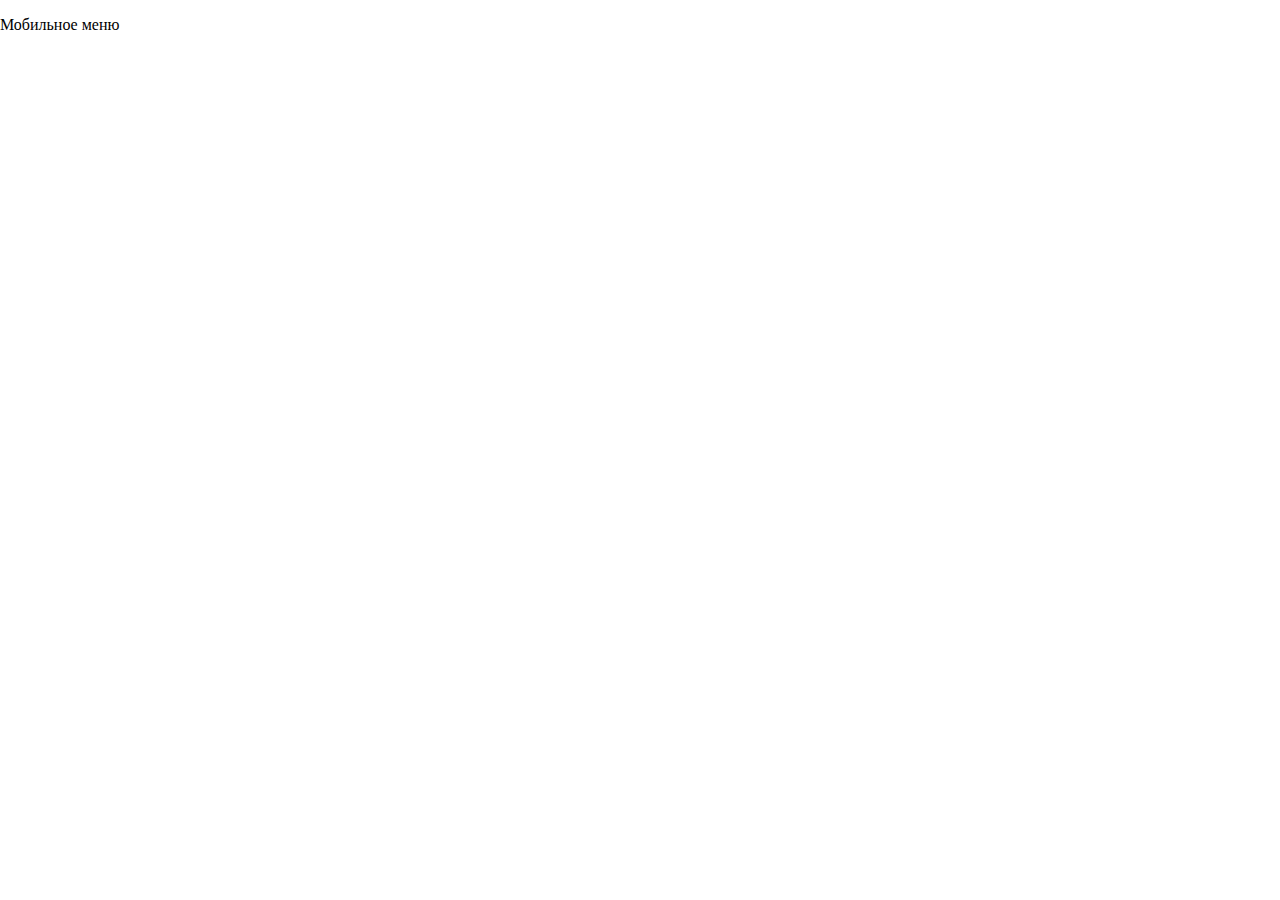
==== mobile-menu.html @ 7fe61db4 "добавление и изменение файлов сайта" ====
﻿<!DOCTYPE html>

<html lang="ru">
  <head>
    <meta charset="utf-8">
    <title>Энималс - ветклиника</title>
    <meta name="description" content="Энималс - ветеринарная клиника в Бобруйске. Лечим собак, кошек, птиц, грызунов.">
    <link type="text/css" rel="stylesheet" href="style.css">
    <meta name="viewport" content="width=device-width, initial-scale=1.0">
  </head>


  <body>
  	<p>
  		Мобильное меню
  	</p>
  </body>

  </html>
---- style.css ----
body{
    margin: 0 auto;
    max-width: 1920px;
    max-height: 7212px;
}

header{
    max-width: 1920px;
    max-height: 900px;
}

main{
    max-width: 1920px;
    max-height: 5883px;
}

#line_1{
	max-width: 1183px;
    max-height: 76px;
    overflow: hidden;
    margin: 0 auto;
    padding: 0.5em;
}

@media only screen and (min-device-width:600px) and (max-device-width:899px) {
	#line_1{
    padding: 2em 0.5em;
	}
}

#group_1{
    float: left;
    width: 13.8125em;    
}

#name_1{
    font-family: "Times New Roman", Times, serif;
    font-weight: bold;
    font-size: 2em;
    line-height: 1.15625em;
    letter-spacing: 0.1875em;
    text-transform: uppercase;
    color: #006D4D;
}

#name_2{
    font-family: "Open Sans", Arial, sans-serif;
    font-size: 1.125em;
    line-height: 1.389em;
    text-align: justify;
    color: #313131;
}


img.icon{
    max-height: 2em;
    float: left;
}

#address{
	display: none;
}

@media only screen and (min-device-width:900px) and (max-device-width:1199px) {
	#address {
    display: block;
    float: left;
    margin-left: 3%;
    overflow: hidden;
    width: 9.5em;
    -webkit-transform: translateY(25%);
        -ms-transform: translateY(25%);
            transform: translateY(25%);
  }
}

@media screen and (min-device-width:1200px) {
	#address {
    display: block;
    float: left;
    margin-left: 22%;
    overflow: hidden;
    width: 10.5625em;
    -webkit-transform: translateY(25%);
        -ms-transform: translateY(25%);
            transform: translateY(25%);
  }
}

#address_1{
    font-family: "Open Sans", Arial, sans-serif;
    font-size: 0.875em;
    line-height: 1.1875em;
    color: #595757;
    float: right;
}

#time{
	display: none;
}


@media screen and (min-device-width:900px) {
	#time {
    display: block;
    float: left;
    margin-left: 7%;
    overflow: hidden;
    width: 10em;
    -webkit-transform: translateY(20%);
        -ms-transform: translateY(20%);
            transform: translateY(20%);
    }
}

#time_1{
    font-family: "Open Sans", Arial, sans-serif;
    font-size: 1em;
    line-height: 1.375em;
    color: #595757;
    float: right;
}

#phone{
	display: none;
}


@media screen and (min-device-width:600px) {
	#phone {
    display: flex;
    float: left;
    margin-left: 7%;
    overflow: hidden;
    width: 11.75em;
    -webkit-transform: translateY(25%);
        -ms-transform: translateY(25%);
            transform: translateY(25%);
    }
}

#phone_1{
    font-family: "Open Sans", Arial, sans-serif;
    font-size: 1.125em;
    font-weight: bold;
    line-height: 1.389em;
    color: #595757;
    width: 8.375em;
    border: none;
    -webkit-appearance: none;
       -moz-appearance: none;
            appearance: none;
    background: url('vectors/Polygon 1.png') no-repeat center right;
}

#phone-menu{
	display: none;
}

@media screen and (max-device-width:899px) {
	#phone-menu{
	display: block;
	float: right;
	margin-right: 1em;
    overflow: hidden;
    width: 6em;
    -webkit-transform: translateY(35%);
        -ms-transform: translateY(35%);
            transform: translateY(35%);
    }
}

#menu-label{
	font-family: "Open Sans", Arial, sans-serif;
    font-size: 1em;
    line-height: 1.375em;
    color: #006D4D;
    float: left;
}


a#menu-button{
	float: right;
}

ul#nav-menu{
    display: none;
}


@media screen and (min-device-width:900px) {
	ul#nav-menu{
	max-width: 1220px;
    max-height: 40px;
    margin: 1% auto 0.5% auto; 
    display: -webkit-box;
    display: -ms-flexbox;
    display: flex;
	}
}

ul#nav-menu li{
    list-style-type: none;
    -ms-flex-preferred-size: auto;
        flex-basis: auto;
    margin-right: auto;
    -webkit-box-flex: 1;
        -ms-flex-positive: 1;
            flex-grow: 1;
}

ul#nav-menu li a{
    font-family: "Open Sans", Arial, sans-serif;
    font-size: 0.875em;
    line-height: 1.1875em;
    text-decoration: none;
    border-bottom: none;
    color: #595757;
}

ul#nav-menu li.active a{
    color: #006D4D;
}

#line_2{
    max-width: 1920px;
    max-height: 784px;
}

#mainblock{
    display: -webkit-box;
    display: -ms-flexbox;
    display: flex;
    height: 48em;
    width: 100%;
    margin: 0;
    position: relative;
    text-align: center;
}

@media screen and (max-device-width:899px) {
	#mainblock{
    height: 34em;
 	}
}

#left{
    background: #F2FDFF;
    width: 33.33%;
}

#right{
    background: #E7FFF7;
    width: 33.33%;
}

#central{
    background: #F9F9F9;
    width: 33.34%;
    position: relative;
}

#slogan{
    max-width: 1072px;
    max-height: 139px;
    font-family: "Times New Roman", "Times", serif;
    font-weight: bold;
    font-size: 4em;
    line-height: 1.15625em;
    position: absolute;
    z-index: 10000;
    left: 2em;
    right: 2em;
    top: 1.2em;
    bottom: 20em;
    margin: 0 auto;
    width: 55.8%;
}

@media only screen and (min-device-width:900px) and (max-device-width:1199px) {
	#slogan{
		font-size: 3.5em;
		width: 65%;
	}
}

@media only screen and (min-device-width:600px) and (max-device-width:899px) {
	#slogan{
		font-size: 3.5em;
		width: 98%;
		left: 0.1em;
    	right: 0.1em;
	}
}

@media screen and (max-device-width:599px) {
	#slogan{
		font-size: 2.5em;
		width: 98%;
		left: 0.1em;
    	right: 0.1em;
	}
}

img#mainimg{
    position: absolute;
    z-index: 10000;
    margin: auto;
}

@media screen and (min-device-width:900px) {
	img#mainimg{
    width: 47.2%;
    right: 10em;
    bottom: 0em;
    left: 11em;
    top: 15em;
  }
}

@media only screen and (min-device-width:600px) and (max-device-width:899px) {
	img#mainimg{
    width: 67.6%;
    right: 7em;
    bottom: 0em;
    left: 7em;
    top: 15em;
  }
}

@media screen and (max-device-width:599px) {
	img#mainimg{
    width: 95.6%;
    right: 0.5em;
    bottom: 0em;
    left: 0.5em;
    top: 17em;
  }
}

#firstword{
    text-transform: uppercase;
    color: #006D4D;
}

#order{
    background: #FFA953;
    border-radius: 3.125em;
    height: 3.5em;
    width: 16em;
    font-family: "Open Sans", Arial, sans-serif;
    font-weight: bold;
    font-size: 1em;
    line-height: 1.375em;
    text-align: center;
    color: #FFFFFF;
    border: none;
    position: absolute;
    z-index: 10000;
    left: 2em;
    right: 2em;
    top: 16em;
    bottom: 29em;
    margin: auto;
}

#block_1{
	max-height: 55em;
	margin-top: -2em;
	overflow-x: hidden;
}

@media only screen and (min-device-width:600px) and (max-device-width:899px) {
	#block_1{
	background: linear-gradient(to right bottom, #F2FDFF, #ffffff, #ffffff);
	}
}

#block_1_left{
	float: left;
	width: 50%;
	background: #F2FDFF;
}

@media screen and (min-device-width:1200px) {
	#block_1_right{
	padding-top: 4em;
	width: 37%;
	margin-left: 55%;
	}
}

@media only screen and (min-device-width:900px) and (max-device-width:1199px) {
	#block_1_right{
	padding-top: 3.5em;	
	width: 95%;
	margin: auto;
	}
}

@media only screen and (min-device-width:600px) and (max-device-width:899px) {
	#block_1_right{
	padding-top: 4em;
	padding-left: 0.5em;		
	width: 99%;
	margin: auto;
	border-radius: 55% 0 0 0;
	background: #ffffff;
	}
}

@media screen and (max-device-width:599px) {
	#block_1_right{
	padding: 0.1em 0.5em;
	padding-left: 0.5em;		
	width: 99%;
	margin: auto;
	}
}


#block_1_right h2{
	font-family: "Times New Roman", "Times", serif;
	font-weight: bold;
	font-size: 2.5em;
	line-height: 1.15em;
	color: #595757;
	width: 84.2%;
}

@media screen and (max-device-width:599px) {
	#block_1_right h2{

	}
}

#block_1_right p{
	font-family: "Open Sans", Arial, sans-serif;
	font-size: 1em;
	line-height: 1.5em;
	color: #595757;
	width: 98%;
}

img#MaskGroup{
	display: none;
}

@media (min-width:1200px) {
	img#MaskGroup {
    display: block;
    margin-top: 2em;
  }
}
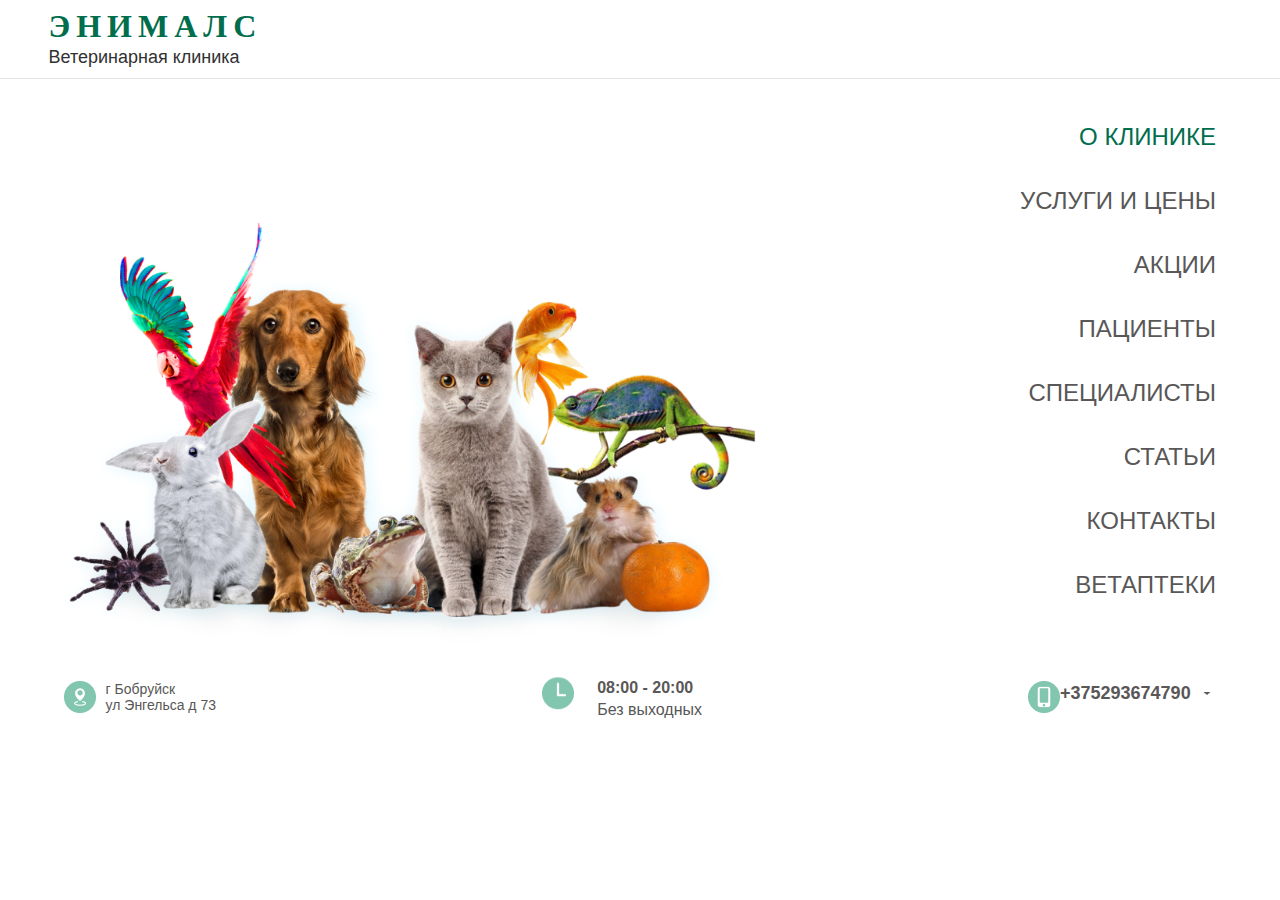
==== commit 10d8d317: "изменение файлов" ====
--- a/mobile-menu.html
+++ b/mobile-menu.html
@@ -1,6 +1,7 @@
-﻿<!DOCTYPE html>
+<!DOCTYPE html>
 
 <html lang="ru">
+
   <head>
     <meta charset="utf-8">
     <title>Энималс - ветклиника</title>
@@ -11,9 +12,63 @@
 
 
   <body>
-  	<p>
-  		Мобильное меню
-  	</p>
+
+      <div id="line_1">
+       <div id="line_1_in">
+
+        <div id="group_1">
+          <span id="name_1">Энималс</span><br/>
+          <span id="name_2">Ветеринарная клиника</span>
+        </div>
+
+        <div id="phone-close-menu">
+          <a href="index.html">
+            <img id="menu-close-button" src="vectors/menu-close.png" alt="close">
+            <span id="menu-label">МЕНЮ</span>
+          </a>
+        </div>
+       </div>
+      </div>
+
+      <div id="block_menu">
+        <div id="block_menu_left">
+          <img id="menuimg" src="images/animals.png" alt="animals"> 
+        </div>
+        <div id="block_menu_right">
+          <ul id="mob-menu">
+            <li class="active"><a href="#">О КЛИНИКЕ</a></li>
+            <li><a href="#">УСЛУГИ И ЦЕНЫ</a></li>
+            <li><a href="#">АКЦИИ</a></li>
+            <li><a href="#">ПАЦИЕНТЫ</a></li>
+            <li><a href="#">СПЕЦИАЛИСТЫ</a></li>
+            <li><a href="#">СТАТЬИ</a></li>
+            <li><a href="#">КОНТАКТЫ</a></li>
+            <li><a href="#">ВЕТАПТЕКИ</a></li>
+          </ul>
+        </div>
+      </div>
+
+      <div id="menu-footer">
+        <div id="menu-address">
+          <img class="icon" src="vectors/004-pin.png" alt="">
+          <span id="address_1">г Бобруйск<br/> ул Энгельса д 73</span>
+        </div>
+
+        <div id="menu-time">
+          <img class="icon" src="vectors/002-clock.png" alt="">
+          <span id="time_1"><b>08:00 - 20:00</b>
+            <br/>Без выходных</span>
+        </div>
+
+        <div id="menu-phone">
+          <img class="icon" src="vectors/001-smartphone.png" alt="">
+          <select id="phone_1">
+            <option>+375293674790</option>
+            <option>80225721689</option>
+            <option>80225731212</option>
+          </select>
+        </div>
+      </div>
   </body>
 
-  </html>+</html>--- a/style.css
+++ b/style.css
@@ -15,7 +15,11 @@
 }
 
 #line_1{
-	max-width: 1183px;
+    border-bottom: 1px solid #E5E5E5;
+}
+
+#line_1_in{
+    max-width: 1183px;
     max-height: 76px;
     overflow: hidden;
     margin: 0 auto;
@@ -23,9 +27,9 @@
 }
 
 @media only screen and (min-device-width:600px) and (max-device-width:899px) {
-	#line_1{
+    #line_1{
     padding: 2em 0.5em;
-	}
+    }
 }
 
 #group_1{
@@ -58,11 +62,11 @@
 }
 
 #address{
-	display: none;
+    display: none;
 }
 
 @media only screen and (min-device-width:900px) and (max-device-width:1199px) {
-	#address {
+    #address {
     display: block;
     float: left;
     margin-left: 3%;
@@ -75,7 +79,7 @@
 }
 
 @media screen and (min-device-width:1200px) {
-	#address {
+    #address {
     display: block;
     float: left;
     margin-left: 22%;
@@ -96,12 +100,12 @@
 }
 
 #time{
-	display: none;
+    display: none;
 }
 
 
 @media screen and (min-device-width:900px) {
-	#time {
+    #time {
     display: block;
     float: left;
     margin-left: 7%;
@@ -122,12 +126,14 @@
 }
 
 #phone{
-	display: none;
+    display: none;
 }
 
 
 @media screen and (min-device-width:600px) {
-	#phone {
+    #phone {
+    display: -webkit-box;
+    display: -ms-flexbox;
     display: flex;
     float: left;
     margin-left: 7%;
@@ -153,34 +159,55 @@
     background: url('vectors/Polygon 1.png') no-repeat center right;
 }
 
-#phone-menu{
-	display: none;
+#phone-open-menu, #phone-close-menu{
+    display: none;
 }
 
 @media screen and (max-device-width:899px) {
-	#phone-menu{
-	display: block;
-	float: right;
-	margin-right: 1em;
+    #phone-open-menu, #phone-close-menu{
+    display: block;
+    float: right;
+    margin-right: 1em;
     overflow: hidden;
     width: 6em;
+    }
+}
+
+@media screen and (max-device-width:899px) {
+    #phone-open-menu{
     -webkit-transform: translateY(35%);
         -ms-transform: translateY(35%);
             transform: translateY(35%);
     }
 }
 
+@media screen and (max-device-width:899px) {
+    #phone-close-menu{
+    -webkit-transform: translateY(45%);
+        -ms-transform: translateY(45%);
+            transform: translateY(45%);
+    }
+}
+
 #menu-label{
-	font-family: "Open Sans", Arial, sans-serif;
+    font-family: "Open Sans", Arial, sans-serif;
     font-size: 1em;
     line-height: 1.375em;
     color: #006D4D;
     float: left;
-}
-
-
-a#menu-button{
-	float: right;
+    -webkit-transform: translateY(20%);
+        -ms-transform: translateY(20%);
+            transform: translateY(20%);
+}
+
+#menu-open-button, #menu-close-button{
+    float: right;
+}
+
+#menu-close-button{
+    -webkit-transform: translate(-10%,10%);
+        -ms-transform: translate(-10%,10%);
+            transform: translate(-10%,10%);
 }
 
 ul#nav-menu{
@@ -189,14 +216,14 @@
 
 
 @media screen and (min-device-width:900px) {
-	ul#nav-menu{
-	max-width: 1220px;
+    ul#nav-menu{
+    max-width: 1220px;
     max-height: 40px;
     margin: 1% auto 0.5% auto; 
     display: -webkit-box;
     display: -ms-flexbox;
     display: flex;
-	}
+    }
 }
 
 ul#nav-menu li{
@@ -225,6 +252,7 @@
 #line_2{
     max-width: 1920px;
     max-height: 784px;
+    border-top: 1px solid #E5E5E5;
 }
 
 #mainblock{
@@ -239,9 +267,9 @@
 }
 
 @media screen and (max-device-width:899px) {
-	#mainblock{
+    #mainblock{
     height: 34em;
- 	}
+    }
 }
 
 #left{
@@ -278,28 +306,28 @@
 }
 
 @media only screen and (min-device-width:900px) and (max-device-width:1199px) {
-	#slogan{
-		font-size: 3.5em;
-		width: 65%;
-	}
+    #slogan{
+        font-size: 3.5em;
+        width: 65%;
+    }
 }
 
 @media only screen and (min-device-width:600px) and (max-device-width:899px) {
-	#slogan{
-		font-size: 3.5em;
-		width: 98%;
-		left: 0.1em;
-    	right: 0.1em;
-	}
+    #slogan{
+        font-size: 3.5em;
+        width: 98%;
+        left: 0.1em;
+        right: 0.1em;
+    }
 }
 
 @media screen and (max-device-width:599px) {
-	#slogan{
-		font-size: 2.5em;
-		width: 98%;
-		left: 0.1em;
-    	right: 0.1em;
-	}
+    #slogan{
+        font-size: 2.5em;
+        width: 98%;
+        left: 0.1em;
+        right: 0.1em;
+    }
 }
 
 img#mainimg{
@@ -309,7 +337,7 @@
 }
 
 @media screen and (min-device-width:900px) {
-	img#mainimg{
+    img#mainimg{
     width: 47.2%;
     right: 10em;
     bottom: 0em;
@@ -319,7 +347,7 @@
 }
 
 @media only screen and (min-device-width:600px) and (max-device-width:899px) {
-	img#mainimg{
+    img#mainimg{
     width: 67.6%;
     right: 7em;
     bottom: 0em;
@@ -329,7 +357,7 @@
 }
 
 @media screen and (max-device-width:599px) {
-	img#mainimg{
+    img#mainimg{
     width: 95.6%;
     right: 0.5em;
     bottom: 0em;
@@ -364,91 +392,201 @@
     margin: auto;
 }
 
+@media screen and (max-device-width:899px) {
+    #order{
+        bottom: 20em;
+    }
+}
+
 #block_1{
-	max-height: 55em;
-	margin-top: -2em;
-	overflow-x: hidden;
+    max-height: 55em;
+    margin-top: -2em;
+    overflow-x: hidden;
 }
 
 @media only screen and (min-device-width:600px) and (max-device-width:899px) {
-	#block_1{
-	background: linear-gradient(to right bottom, #F2FDFF, #ffffff, #ffffff);
-	}
+    #block_1{
+    background: -o-linear-gradient(left top, #F2FDFF, #ffffff, #ffffff);
+    background: -webkit-gradient(linear, left top, right bottom, from(#F2FDFF), color-stop(#ffffff), to(#ffffff));
+    background: linear-gradient(to right bottom, #F2FDFF, #ffffff, #ffffff);
+    }
 }
 
 #block_1_left{
-	float: left;
-	width: 50%;
-	background: #F2FDFF;
+    float: left;
+    width: 50%;
+    background: #F2FDFF;
 }
 
 @media screen and (min-device-width:1200px) {
-	#block_1_right{
-	padding-top: 4em;
-	width: 37%;
-	margin-left: 55%;
-	}
+    #block_1_right{
+    padding-top: 4em;
+    width: 37%;
+    margin-left: 55%;
+    }
 }
 
 @media only screen and (min-device-width:900px) and (max-device-width:1199px) {
-	#block_1_right{
-	padding-top: 3.5em;	
-	width: 95%;
-	margin: auto;
-	}
+    #block_1_right{
+    padding-top: 3.5em; 
+    width: 95%;
+    margin: auto;
+    }
 }
 
 @media only screen and (min-device-width:600px) and (max-device-width:899px) {
-	#block_1_right{
-	padding-top: 4em;
-	padding-left: 0.5em;		
-	width: 99%;
-	margin: auto;
-	border-radius: 55% 0 0 0;
-	background: #ffffff;
-	}
+    #block_1_right{
+    padding-top: 4em;
+    padding-left: 0.5em;        
+    width: 99%;
+    margin: auto;
+    border-radius: 55% 0 0 0;
+    background: #ffffff;
+    }
 }
 
 @media screen and (max-device-width:599px) {
-	#block_1_right{
-	padding: 0.1em 0.5em;
-	padding-left: 0.5em;		
-	width: 99%;
-	margin: auto;
-	}
+    #block_1_right{
+    padding: 0.1em 0.5em;
+    padding-left: 0.5em;        
+    width: 99%;
+    margin: auto;
+    }
 }
 
 
 #block_1_right h2{
-	font-family: "Times New Roman", "Times", serif;
-	font-weight: bold;
-	font-size: 2.5em;
-	line-height: 1.15em;
-	color: #595757;
-	width: 84.2%;
-}
-
-@media screen and (max-device-width:599px) {
-	#block_1_right h2{
-
-	}
+    font-family: "Times New Roman", "Times", serif;
+    font-weight: bold;
+    font-size: 2.5em;
+    line-height: 1.15em;
+    color: #595757;
+    width: 84.2%;
 }
 
 #block_1_right p{
-	font-family: "Open Sans", Arial, sans-serif;
-	font-size: 1em;
-	line-height: 1.5em;
-	color: #595757;
-	width: 98%;
+    font-family: "Open Sans", Arial, sans-serif;
+    font-size: 1em;
+    line-height: 1.5em;
+    color: #595757;
+    width: 98%;
 }
 
 img#MaskGroup{
-	display: none;
+    display: none;
 }
 
 @media (min-width:1200px) {
-	img#MaskGroup {
+    img#MaskGroup {
     display: block;
     margin-top: 2em;
   }
-}+}
+
+#block_menu{
+    max-height: 40em;
+    overflow: hidden;
+}
+
+#block_menu_left{
+    display: none;
+}
+
+@media (min-width:600px) {
+    #block_menu_left{
+    display: block;
+    float: left;
+    width: 60%;
+    }
+}
+
+img#menuimg {
+    width: 95%;
+    position: relative;
+    margin-top: 9em;
+    float:right;
+}
+
+#block_menu_right{
+    margin-left: 65%;
+    text-align: right;
+    padding-right: 4em;
+}
+
+@media screen and (max-device-width:599px) {
+    #block_menu_right{
+    width: 85%;
+    margin: auto;
+    text-align: right;
+    padding-right: 8em;
+    }
+}
+
+ul#mob-menu{
+    display: inline;
+}
+
+ul#mob-menu li{
+    list-style-type: none;
+    padding-top: 1em;
+}
+
+ul#mob-menu li a{
+    font-family: "Open Sans", Arial, sans-serif;
+    font-size: 1.5em;
+    line-height: 2em;
+    text-decoration: none;
+    border-bottom: none;
+    color: #595757;
+}
+
+ul#mob-menu li.active a{
+    color: #006D4D;
+}
+
+#menu-footer{
+    overflow: hidden;
+    margin: 0 auto;
+    padding: 1em 4em;
+    display: flex;
+    justify-content: space-between;
+}
+
+@media screen and (max-device-width:599px) {
+    #menu-footer{
+    overflow: hidden;
+    padding-left: 6em;
+    flex-direction: column-reverse;
+    float: left;
+    }
+}
+
+#menu-address {
+    float: left;
+    overflow: hidden;
+    width: 9.5em;
+    -webkit-transform: translateY(25%);
+        -ms-transform: translateY(25%);
+            transform: translateY(25%);
+    padding-bottom: 2em;
+}
+
+#menu-time {
+    float: left;
+    overflow: hidden;
+    width: 10em;
+    -webkit-transform: translateY(20%);
+        -ms-transform: translateY(20%);
+            transform: translateY(20%);
+    padding-bottom: 2em;
+}
+
+#menu-phone {
+    float: left; 
+    overflow: hidden;
+    width: 11.75em;
+    -webkit-transform: translateY(25%);
+        -ms-transform: translateY(25%);
+            transform: translateY(25%);
+    padding-bottom: 2em;
+    }